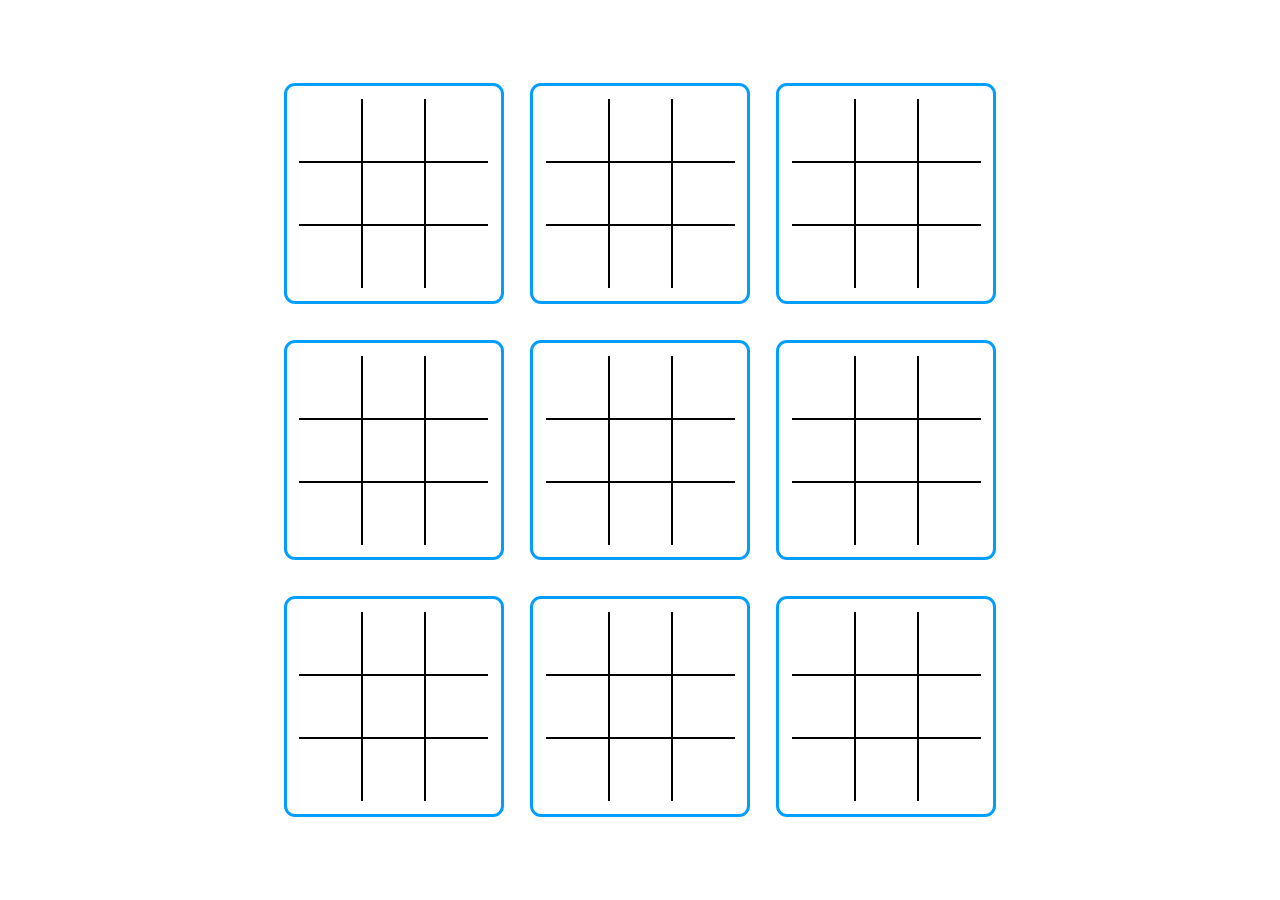
==== localgame.html @ 947f3e73 "Playing site" ====
<!DOCTYPE html>
<html lang="en">
<head>
  <meta charset="UTF-8">
  <meta name="viewport" content="width=device-width, initial-scale=1.0">
  <meta http-equiv="X-UA-Compatible" content="ie=edge">
  <link rel="stylesheet" href="style.css">
  <script src="localgame.js" defer></script>
  <title>Tic Tac Toe 9x9</title>
</head>
<body>
  <div class="bigboard" >
   <div class="board" id="board0">
    <div class="cell" id ="cell_0" data-cell></div>
    <div class="cell" id ="cell_1" data-cell></div>
    <div class="cell" id ="cell_2" data-cell></div>
    <div class="cell" id ="cell_3" data-cell></div>
    <div class="cell" id ="cell_4" data-cell></div>
    <div class="cell" id ="cell_5" data-cell></div>
    <div class="cell" id ="cell_6" data-cell></div>
    <div class="cell" id ="cell_7" data-cell></div>
    <div class="cell" id ="cell_8" data-cell></div>
  </div>
  <div class="board" id="board1">
    <div class="cell" id ="cell_9" data-cell></div>
    <div class="cell" id ="cell_10" data-cell></div>
    <div class="cell" id ="cell_11" data-cell></div>
    <div class="cell" id ="cell_12" data-cell></div>
    <div class="cell" id ="cell_13" data-cell></div>
    <div class="cell" id ="cell_14" data-cell></div>
    <div class="cell" id ="cell_15" data-cell></div>
    <div class="cell" id ="cell_16" data-cell></div> 
	<div class="cell" id ="cell_17" data-cell></div>
    
  </div>
  <div class="board" id="board2">
    <div class="cell" id ="cell_18" data-cell></div>
    <div class="cell" id ="cell_19" data-cell></div>
    <div class="cell" id ="cell_20" data-cell></div>
    <div class="cell" id ="cell_21" data-cell></div>
    <div class="cell" id ="cell_22" data-cell></div>
    <div class="cell" id ="cell_23" data-cell></div>
    <div class="cell" id ="cell_24" data-cell></div>
    <div class="cell" id ="cell_25" data-cell></div>
    <div class="cell" id ="cell_26" data-cell></div>
  </div>  
  <div class="board" id="board3">
    <div class="cell" id ="cell_27" data-cell></div>
    <div class="cell" id ="cell_28" data-cell></div>
    <div class="cell" id ="cell_29" data-cell></div>
    <div class="cell" id ="cell_30" data-cell></div>
    <div class="cell" id ="cell_31" data-cell></div>
    <div class="cell" id ="cell_32" data-cell></div>
    <div class="cell" id ="cell_33" data-cell></div>
    <div class="cell" id ="cell_34" data-cell></div>
    <div class="cell" id ="cell_35" data-cell></div>
    
  </div>  
  <div class="board" id="board4">
    <div class="cell" id ="cell_36" data-cell></div>
    <div class="cell" id ="cell_37" data-cell></div>
    <div class="cell" id ="cell_38" data-cell></div>
    <div class="cell" id ="cell_39" data-cell></div>
    <div class="cell" id ="cell_40" data-cell></div>
    <div class="cell" id ="cell_41" data-cell></div>
    <div class="cell" id ="cell_42" data-cell></div>
    <div class="cell" id ="cell_43" data-cell></div>
    <div class="cell" id ="cell_44" data-cell></div>

  </div>  
  <div class="board" id="board5">
    <div class="cell" id ="cell_45" data-cell></div>
    <div class="cell" id ="cell_46" data-cell></div>
    <div class="cell" id ="cell_47" data-cell></div>
    <div class="cell" id ="cell_48" data-cell></div>
    <div class="cell" id ="cell_49" data-cell></div>
    <div class="cell" id ="cell_50" data-cell></div>
    <div class="cell" id ="cell_51" data-cell></div>
    <div class="cell" id ="cell_52" data-cell></div>
    <div class="cell" id ="cell_53" data-cell></div>

  </div>  
  <div class="board" id="board6">
    <div class="cell" id ="cell_54" data-cell></div>
    <div class="cell" id ="cell_55" data-cell></div>
    <div class="cell" id ="cell_56" data-cell></div>
    <div class="cell" id ="cell_57" data-cell></div>
    <div class="cell" id ="cell_58" data-cell></div>
    <div class="cell" id ="cell_59" data-cell></div>
    <div class="cell" id ="cell_60" data-cell></div>
    <div class="cell" id ="cell_61" data-cell></div>
    <div class="cell" id ="cell_62" data-cell></div>
  </div>  
  <div class="board" id="board7">
    <div class="cell" id ="cell_63" data-cell></div>
    <div class="cell" id ="cell_64" data-cell></div>
    <div class="cell" id ="cell_65" data-cell></div>
    <div class="cell" id ="cell_66" data-cell></div>
    <div class="cell" id ="cell_67" data-cell></div>
    <div class="cell" id ="cell_68" data-cell></div>
    <div class="cell" id ="cell_69" data-cell></div>
    <div class="cell" id ="cell_70" data-cell></div>
    <div class="cell" id ="cell_71" data-cell></div>
  </div>  
  <div class="board" id="board8">
	<div class="cell" id ="cell_72" data-cell></div>
	<div class="cell" id ="cell_73" data-cell></div>
	<div class="cell" id ="cell_74" data-cell></div>
	<div class="cell" id ="cell_75" data-cell></div>
	<div class="cell" id ="cell_76" data-cell></div>
	<div class="cell" id ="cell_77" data-cell></div>
	<div class="cell" id ="cell_78" data-cell></div>
	<div class="cell" id ="cell_79" data-cell></div>
	<div class="cell" id ="cell_80" data-cell></div>
  </div>
  </div>
  <!-- <div class="winning-message" id="winningMessage"> 
    <div data-winning-message-text></div>
    <button id="restartButton">Restart</button>
  </div>-->
</body>
</html>
---- style.css ----
*, *::after, *::before {
  box-sizing: border-box;
}

:root {
  --cell-size: 7vh;
  --mark-size: calc(var(--cell-size) * .9);
}

body {
  margin: 0;
}

.bigboard
{
  width: 100vw;
  height: 100vh;
  display: grid;
  justify-content: center;
  align-content: center;
  justify-items: center;
  align-items: center;
  grid-template-columns: repeat(3, auto);
}
.board {
  display: grid;
  justify-content: center;
  align-content: center;
  justify-items: center;
  align-items: center;
  grid-template-columns: repeat(3, auto);
  margin-left: 1vw;
  margin-right: 1vw;
  float: left;
  margin-bottom:2vh;
  margin-top:2vh;
  border: solid;
  border-color: #009Eff;
  border-radius: 5%;
  padding:1vw;
}

.cell {
  width: 7vh;
  height: var(--cell-size);
  border: 1px solid black;
  display: flex;
  justify-content: center;
  align-items: center;
  position: relative;
  cursor: pointer;
}

.cell:first-child,
.cell:nth-child(2),
.cell:nth-child(3) {
  border-top: none;
}

.cell:nth-child(3n + 1) {
  border-left: none;  
}

.cell:nth-child(3n + 3) {
  border-right: none;
}

.cell:last-child,
.cell:nth-child(8),
.cell:nth-child(7) {
  border-bottom: none;
}

.cell.x,
.cell.circle {
  cursor: default;
}

.cell.x::before,
.cell.x::after,
.cell.circle::before {
  background-color: black;
}
.cell.x::before,
.cell.x::after,
.board.x .cell:not(.x):not(.circle):hover::before,
.board.x .cell:not(.x):not(.circle):hover::after {
  content: '';
  position: absolute;
  width: calc(var(--mark-size) * 0.15);
  height: var(--mark-size);
  
}

.cell.x::before,
.board.x .cell:not(.x):not(.circle):hover::before {
  transform: rotate(45deg);
}

.cell.x::after,
.board.x .cell:not(.x):not(.circle):hover::after {
  transform: rotate(-45deg);
}

.cell.circle::before,
.cell.circle::after,
.board.circle .cell:not(.x):not(.circle):hover::before,
.board.circle .cell:not(.x):not(.circle):hover::after {
  content: '';
  position: absolute;
  border-radius: 50%;
}

.cell.circle::before,
.board.circle .cell:not(.x):not(.circle):hover::before {
  width: calc(var(--mark-size)* .9);
  height: calc(var(--mark-size)* .9);
}

.cell.circle::after,
.board.circle .cell:not(.x):not(.circle):hover::after {
  width: calc(var(--mark-size) * 0.65);
  height: calc(var(--mark-size) * 0.65);
  background-color: white;
}
.cell:not(.x):not(.circle):hover
{
	background-color:lightgray;
}
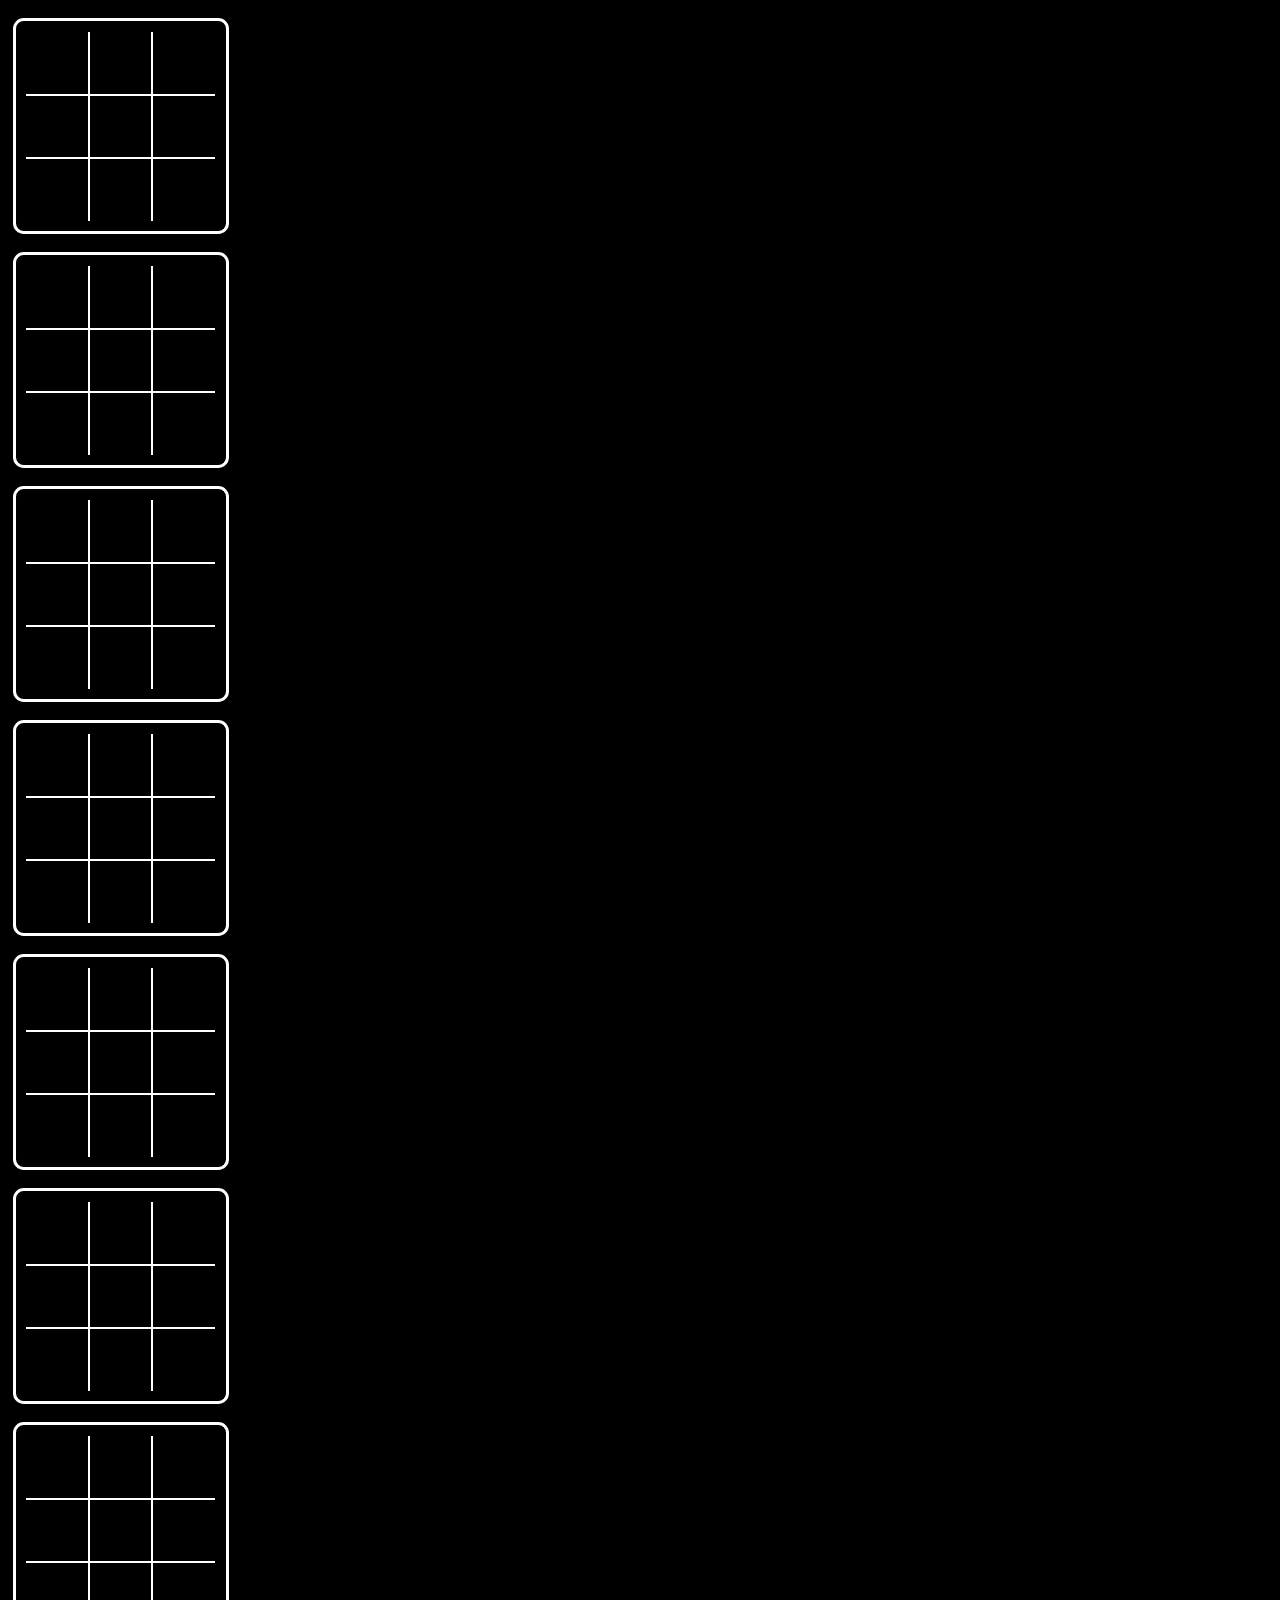
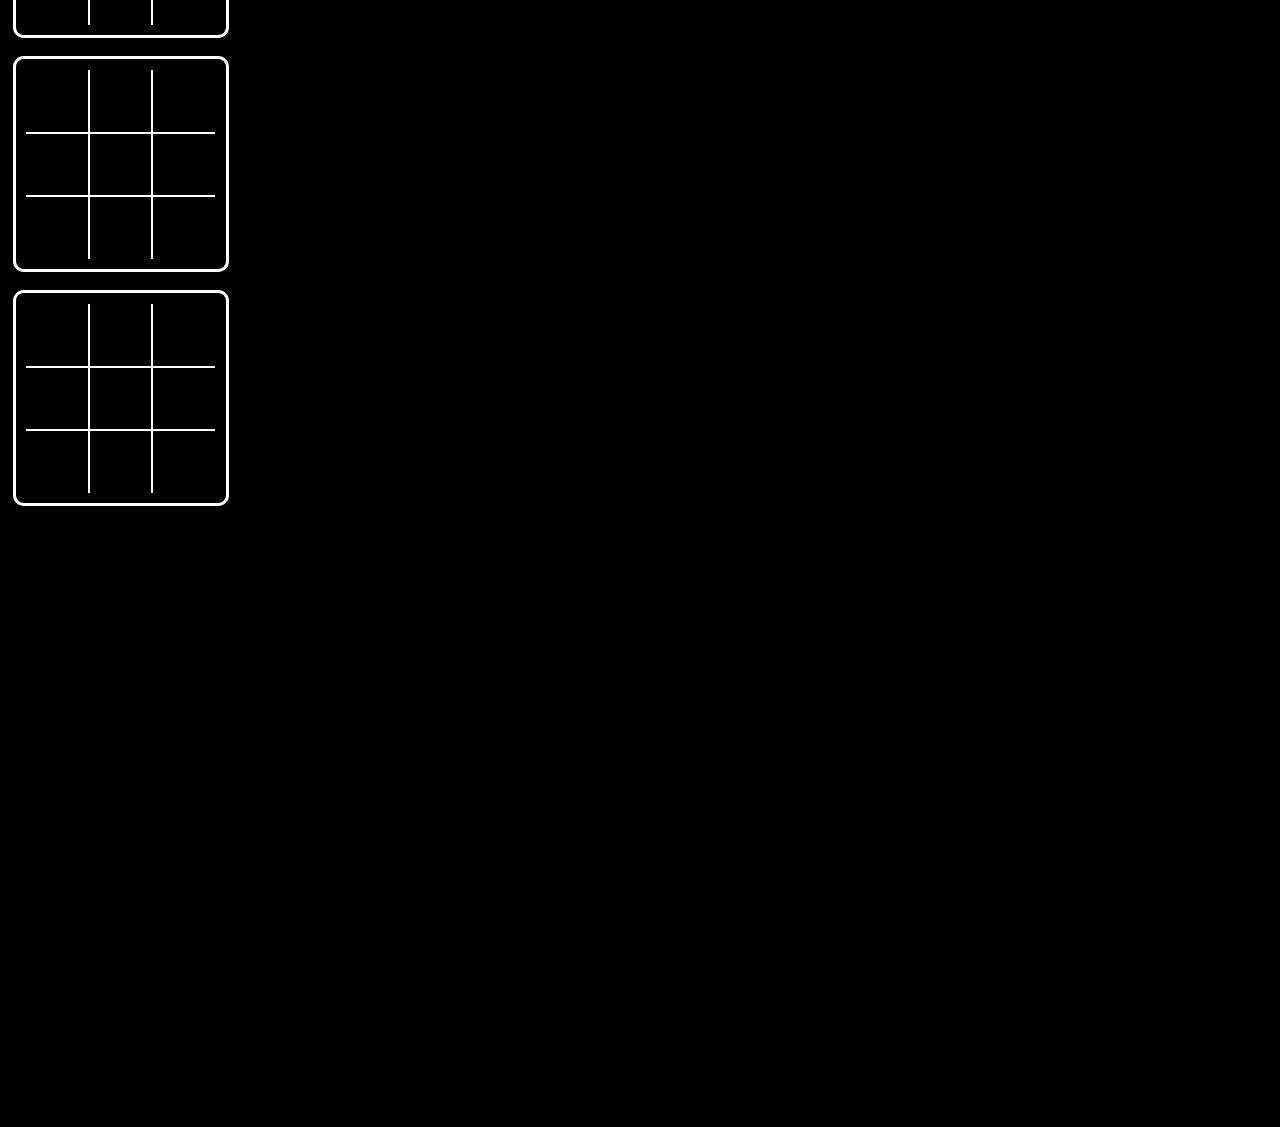
==== commit e799e98b: "Update localgame.html" ====
--- a/localgame.html
+++ b/localgame.html
@@ -9,114 +9,113 @@
   <title>Tic Tac Toe 9x9</title>
 </head>
 <body>
-  <div class="bigboard" >
-   <div class="board" id="board0">
-    <div class="cell" id ="cell_0" data-cell></div>
-    <div class="cell" id ="cell_1" data-cell></div>
-    <div class="cell" id ="cell_2" data-cell></div>
-    <div class="cell" id ="cell_3" data-cell></div>
-    <div class="cell" id ="cell_4" data-cell></div>
-    <div class="cell" id ="cell_5" data-cell></div>
-    <div class="cell" id ="cell_6" data-cell></div>
-    <div class="cell" id ="cell_7" data-cell></div>
-    <div class="cell" id ="cell_8" data-cell></div>
+  <div class="bigboard1" >
+   <div class="board">
+    <div class="cell" id ="0" ></div>
+    <div class="cell" id ="1" ></div>
+    <div class="cell" id ="2" ></div>
+    <div class="cell" id ="3" ></div>
+    <div class="cell" id ="4" ></div>
+    <div class="cell" id ="5" ></div>
+    <div class="cell" id ="6" ></div>
+    <div class="cell" id ="7" ></div>
+    <div class="cell" id ="8" ></div>
   </div>
-  <div class="board" id="board1">
-    <div class="cell" id ="cell_9" data-cell></div>
-    <div class="cell" id ="cell_10" data-cell></div>
-    <div class="cell" id ="cell_11" data-cell></div>
-    <div class="cell" id ="cell_12" data-cell></div>
-    <div class="cell" id ="cell_13" data-cell></div>
-    <div class="cell" id ="cell_14" data-cell></div>
-    <div class="cell" id ="cell_15" data-cell></div>
-    <div class="cell" id ="cell_16" data-cell></div> 
-	<div class="cell" id ="cell_17" data-cell></div>
+  <div class="board">
+    <div class="cell" id ="9" ></div>
+    <div class="cell" id ="10" ></div>
+    <div class="cell" id ="11" ></div>
+    <div class="cell" id ="12" ></div>
+    <div class="cell" id ="13" ></div>
+    <div class="cell" id ="14" ></div>
+    <div class="cell" id ="15" ></div>
+    <div class="cell" id ="16" ></div> 
+	<div class="cell" id ="17" ></div>
     
   </div>
-  <div class="board" id="board2">
-    <div class="cell" id ="cell_18" data-cell></div>
-    <div class="cell" id ="cell_19" data-cell></div>
-    <div class="cell" id ="cell_20" data-cell></div>
-    <div class="cell" id ="cell_21" data-cell></div>
-    <div class="cell" id ="cell_22" data-cell></div>
-    <div class="cell" id ="cell_23" data-cell></div>
-    <div class="cell" id ="cell_24" data-cell></div>
-    <div class="cell" id ="cell_25" data-cell></div>
-    <div class="cell" id ="cell_26" data-cell></div>
+  <div class="board">
+    <div class="cell" id ="18" ></div>
+    <div class="cell" id ="19" ></div>
+    <div class="cell" id ="20" ></div>
+    <div class="cell" id ="21" ></div>
+    <div class="cell" id ="22" ></div>
+    <div class="cell" id ="23" ></div>
+    <div class="cell" id ="24" ></div>
+    <div class="cell" id ="25" ></div>
+    <div class="cell" id ="26" ></div>
   </div>  
-  <div class="board" id="board3">
-    <div class="cell" id ="cell_27" data-cell></div>
-    <div class="cell" id ="cell_28" data-cell></div>
-    <div class="cell" id ="cell_29" data-cell></div>
-    <div class="cell" id ="cell_30" data-cell></div>
-    <div class="cell" id ="cell_31" data-cell></div>
-    <div class="cell" id ="cell_32" data-cell></div>
-    <div class="cell" id ="cell_33" data-cell></div>
-    <div class="cell" id ="cell_34" data-cell></div>
-    <div class="cell" id ="cell_35" data-cell></div>
+  <div class="board">
+    <div class="cell" id ="27" ></div>
+    <div class="cell" id ="28" ></div>
+    <div class="cell" id ="29" ></div>
+    <div class="cell" id ="30" ></div>
+    <div class="cell" id ="31" ></div>
+    <div class="cell" id ="32" ></div>
+    <div class="cell" id ="33" ></div>
+    <div class="cell" id ="34" ></div>
+    <div class="cell" id ="35" ></div>
     
   </div>  
-  <div class="board" id="board4">
-    <div class="cell" id ="cell_36" data-cell></div>
-    <div class="cell" id ="cell_37" data-cell></div>
-    <div class="cell" id ="cell_38" data-cell></div>
-    <div class="cell" id ="cell_39" data-cell></div>
-    <div class="cell" id ="cell_40" data-cell></div>
-    <div class="cell" id ="cell_41" data-cell></div>
-    <div class="cell" id ="cell_42" data-cell></div>
-    <div class="cell" id ="cell_43" data-cell></div>
-    <div class="cell" id ="cell_44" data-cell></div>
+  <div class="board">
+    <div class="cell" id ="36" ></div>
+    <div class="cell" id ="37" ></div>
+    <div class="cell" id ="38" ></div>
+    <div class="cell" id ="39" ></div>
+    <div class="cell" id ="40" ></div>
+    <div class="cell" id ="41" ></div>
+    <div class="cell" id ="42" ></div>
+    <div class="cell" id ="43" ></div>
+    <div class="cell" id ="44" ></div>
 
   </div>  
-  <div class="board" id="board5">
-    <div class="cell" id ="cell_45" data-cell></div>
-    <div class="cell" id ="cell_46" data-cell></div>
-    <div class="cell" id ="cell_47" data-cell></div>
-    <div class="cell" id ="cell_48" data-cell></div>
-    <div class="cell" id ="cell_49" data-cell></div>
-    <div class="cell" id ="cell_50" data-cell></div>
-    <div class="cell" id ="cell_51" data-cell></div>
-    <div class="cell" id ="cell_52" data-cell></div>
-    <div class="cell" id ="cell_53" data-cell></div>
+  <div class="board">
+    <div class="cell" id ="45" ></div>
+    <div class="cell" id ="46" ></div>
+    <div class="cell" id ="47" ></div>
+    <div class="cell" id ="48" ></div>
+    <div class="cell" id ="49" ></div>
+    <div class="cell" id ="50" ></div>
+    <div class="cell" id ="51" ></div>
+    <div class="cell" id ="52" ></div>
+    <div class="cell" id ="53" ></div>
 
   </div>  
-  <div class="board" id="board6">
-    <div class="cell" id ="cell_54" data-cell></div>
-    <div class="cell" id ="cell_55" data-cell></div>
-    <div class="cell" id ="cell_56" data-cell></div>
-    <div class="cell" id ="cell_57" data-cell></div>
-    <div class="cell" id ="cell_58" data-cell></div>
-    <div class="cell" id ="cell_59" data-cell></div>
-    <div class="cell" id ="cell_60" data-cell></div>
-    <div class="cell" id ="cell_61" data-cell></div>
-    <div class="cell" id ="cell_62" data-cell></div>
+  <div class="board">
+    <div class="cell" id ="54" ></div>
+    <div class="cell" id ="55" ></div>
+    <div class="cell" id ="56" ></div>
+    <div class="cell" id ="57" ></div>
+    <div class="cell" id ="58" ></div>
+    <div class="cell" id ="59" ></div>
+    <div class="cell" id ="60" ></div>
+    <div class="cell" id ="61" ></div>
+    <div class="cell" id ="62" ></div>
   </div>  
-  <div class="board" id="board7">
-    <div class="cell" id ="cell_63" data-cell></div>
-    <div class="cell" id ="cell_64" data-cell></div>
-    <div class="cell" id ="cell_65" data-cell></div>
-    <div class="cell" id ="cell_66" data-cell></div>
-    <div class="cell" id ="cell_67" data-cell></div>
-    <div class="cell" id ="cell_68" data-cell></div>
-    <div class="cell" id ="cell_69" data-cell></div>
-    <div class="cell" id ="cell_70" data-cell></div>
-    <div class="cell" id ="cell_71" data-cell></div>
+  <div class="board">
+    <div class="cell" id ="63" ></div>
+    <div class="cell" id ="64" ></div>
+    <div class="cell" id ="65" ></div>
+    <div class="cell" id ="66" ></div>
+    <div class="cell" id ="67" ></div>
+    <div class="cell" id ="68" ></div>
+    <div class="cell" id ="69" ></div>
+    <div class="cell" id ="70" ></div>
+    <div class="cell" id ="71" ></div>
   </div>  
-  <div class="board" id="board8">
-	<div class="cell" id ="cell_72" data-cell></div>
-	<div class="cell" id ="cell_73" data-cell></div>
-	<div class="cell" id ="cell_74" data-cell></div>
-	<div class="cell" id ="cell_75" data-cell></div>
-	<div class="cell" id ="cell_76" data-cell></div>
-	<div class="cell" id ="cell_77" data-cell></div>
-	<div class="cell" id ="cell_78" data-cell></div>
-	<div class="cell" id ="cell_79" data-cell></div>
-	<div class="cell" id ="cell_80" data-cell></div>
+  <div class="board">
+	<div class="cell" id ="72" ></div>
+	<div class="cell" id ="73" ></div>
+	<div class="cell" id ="74" ></div>
+	<div class="cell" id ="75" ></div>
+	<div class="cell" id ="76" ></div>
+	<div class="cell" id ="77" ></div>
+	<div class="cell" id ="78" ></div>
+	<div class="cell" id ="79" ></div>
+	<div class="cell" id ="80" ></div>
   </div>
   </div>
-  <!-- <div class="winning-message" id="winningMessage"> 
-    <div data-winning-message-text></div>
-    <button id="restartButton">Restart</button>
-  </div>-->
+  <div id="game">
+  <div id="info"></div>
+  </div>
 </body>
 </html>
--- a/style.css
+++ b/style.css
@@ -9,18 +9,72 @@
 
 body {
   margin: 0;
-}
-
+  padding: 0;
+  width: 100%;
+  height: 100vh;
+  background-color: black;
+}
+a:hover {
+      text-decoration: none;
+     color: #000;
+}
+
+a:link {
+    color: #000;
+}
+
+a:visited {
+    color: #000;
+}
+header
+{
+	text-align:right;
+	margin-bottom: 8vh;
+	font-size: 2vh;
+}
+button
+{
+	margin-top:5vh;
+	margin-right: 4vw;
+	margin-left: 2vw;
+	border-radius: 25%;
+	background-color: lightgray;
+	height: 8vh;
+	width: 12vw;
+	font-family: "Comic Sans MS", cursive, sans-serif;
+	font-size: 2.5vh;
+}
+#desc
+{
+	float: left;
+	font-family: "Comic Sans MS", cursive, sans-serif;
+	height: 80vh;
+	margin-left: 8vh;
+	font-size: 2.8vh;
+	text-align: justify;
+	padding-top: 10vh;
+	line-height: 2em;
+}
+#title
+{
+	margin-bottom: 12vh;
+	font-family: "Comic Sans MS", cursive, sans-serif;
+	font-size: 7vh;;
+	
+}
 .bigboard
 {
-  width: 100vw;
-  height: 100vh;
   display: grid;
-  justify-content: center;
+  margin-top: auto;
+  margin-bottom: auto;
   align-content: center;
   justify-items: center;
   align-items: center;
   grid-template-columns: repeat(3, auto);
+  padding: 1vh;
+  float: left;
+  margin-left: 7vw;
+  margin-top: 5vh;
 }
 .board {
   display: grid;
@@ -31,19 +85,22 @@
   grid-template-columns: repeat(3, auto);
   margin-left: 1vw;
   margin-right: 1vw;
-  float: left;
   margin-bottom:2vh;
   margin-top:2vh;
   border: solid;
-  border-color: #009Eff;
+  border-color: white;
   border-radius: 5%;
   padding:1vw;
+  width: 24vh;
+  height: 24vh;
+  background-position: center;
+  background-size: 24vh;
 }
 
 .cell {
   width: 7vh;
   height: var(--cell-size);
-  border: 1px solid black;
+  border: 0.2vh solid white;
   display: flex;
   justify-content: center;
   align-items: center;
@@ -79,12 +136,10 @@
 .cell.x::before,
 .cell.x::after,
 .cell.circle::before {
-  background-color: black;
+  background-color: white;;
 }
 .cell.x::before,
-.cell.x::after,
-.board.x .cell:not(.x):not(.circle):hover::before,
-.board.x .cell:not(.x):not(.circle):hover::after {
+.cell.x::after {
   content: '';
   position: absolute;
   width: calc(var(--mark-size) * 0.15);
@@ -103,27 +158,58 @@
 }
 
 .cell.circle::before,
-.cell.circle::after,
-.board.circle .cell:not(.x):not(.circle):hover::before,
-.board.circle .cell:not(.x):not(.circle):hover::after {
+.cell.circle::after
+ {
   content: '';
   position: absolute;
   border-radius: 50%;
 }
 
-.cell.circle::before,
-.board.circle .cell:not(.x):not(.circle):hover::before {
+.cell.circle::before{
   width: calc(var(--mark-size)* .9);
   height: calc(var(--mark-size)* .9);
 }
 
-.cell.circle::after,
-.board.circle .cell:not(.x):not(.circle):hover::after {
+.cell.circle::after
+{
   width: calc(var(--mark-size) * 0.65);
   height: calc(var(--mark-size) * 0.65);
-  background-color: white;
+  background-color: black;
 }
 .cell:not(.x):not(.circle):hover
 {
-	background-color:lightgray;
-}
+	background-color: lightgray;
+}
+
+.board.big
+{
+	background-color: inherit;
+}
+
+.board.big:hover
+{
+	background-color: inherit;
+	cursor: default;
+}
+
+#game
+{
+	margin-top:27vh;
+	float: left;
+	height: 40vh;
+	width: 40vh;
+	margin-left: 20vh;
+	padding: 5vh;
+	line-height: 6vh;
+	color: white;
+	font-family: "Comic Sans MS", cursive, sans-serif;
+	font-weight: 600;
+	font-size: 3vh;
+}
+
+#info
+{
+	width: 20vw;
+	height: 10vh;
+	margin-top: 20vh;
+}
